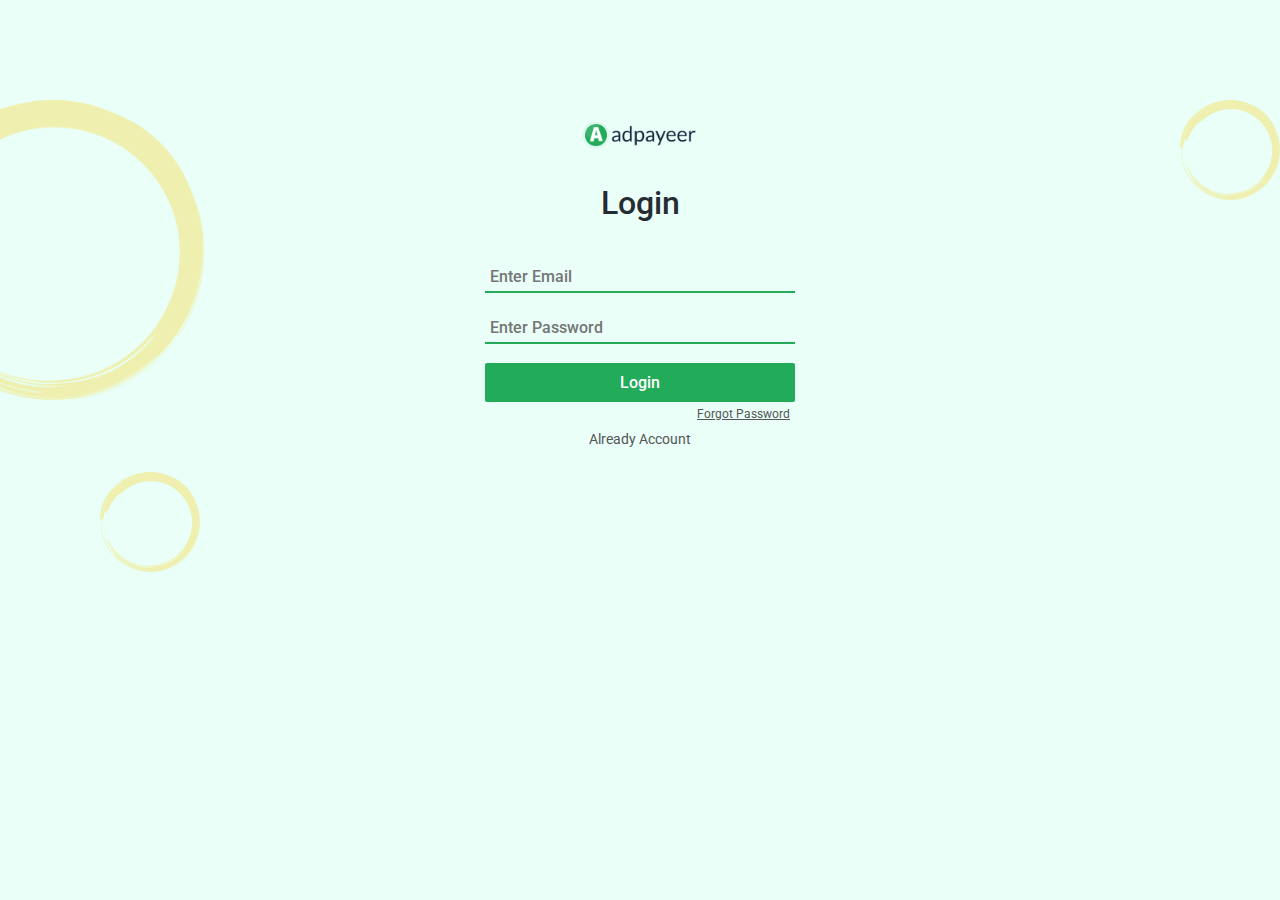
==== login.html @ de3fa991 "second" ====
<!doctype html>
<html lang="en">
<head>
    <meta charset="UTF-8">
    <meta name="viewport"
          content="width=device-width, user-scalable=no, initial-scale=1.0, maximum-scale=1.0, minimum-scale=1.0">
    <meta http-equiv="X-UA-Compatible" content="ie=edge">
    <link rel="icon" href="material/logo-icon.png">
    <link rel="stylesheet" href="https://pro.fontawesome.com/releases/v5.10.0/css/all.css" integrity="sha384-AYmEC3Yw5cVb3ZcuHtOA93w35dYTsvhLPVnYs9eStHfGJvOvKxVfELGroGkvsg+p" crossorigin="anonymous"/>
    <link rel="stylesheet" href="https://cdnjs.cloudflare.com/ajax/libs/animate.css/4.1.1/animate.min.css"/>
    <link rel="stylesheet" href="links/css/login.css">
    <title>Adpayeer</title>
</head>
<body>

<div class="back-img">
    <img style="height: 300px;
    position: absolute;
    z-index: -1;
    margin-left: -100px;
    opacity: 30%" src="material/rounded%20ring.png" alt="">

</div>
<div class="back-img">
    <img style="right: 0;width: 100px;height:100px;opacity: 30%;position: absolute;z-index: -1" src="material/rounded%20ring.png" alt="">

</div>
<div class="container">
    <a href="index.html"><img class="logo" src="material/logo.png" alt=""></a>

    <p id="title">Login</p>
    <form action="">
        <div class="input-control">
            <i class="fas fa-envelope"></i>
            <input type="email" placeholder="Enter Email">
        </div>
        <div class="input-control">
            <i class="fas fa-lock"></i>
            <input type="password" placeholder="Enter Password">
        </div>
        <br>
        <input class="btn-primary" type="submit" value="Login" placeholder="Enter Password">
        <a href="#">Forgot Password</a>
        <a href="#" class="alreadyAccount">Already Account</a>
    </form>
</div>

<div class="back-img">
    <img style=" margin-left: 100px;width: 100px;height:100px;opacity: 30%;position: absolute;z-index: -1" src="material/rounded%20ring.png" alt="">
</div>


</body>
</html>
---- links/css/login.css ----
@import url('https://fonts.googleapis.com/css2?family=Roboto:ital,wght@0,100;0,300;0,400;0,500;0,700;0,900;1,100;1,300;1,400;1,500;1,700;1,900&display=swap');
*
{
    padding: 0;
    margin: 0;
    font-family: "Roboto",sans-serif;
    box-sizing: border-box;

}
html {
    scroll-behavior: smooth;
}
.btn-primary
{
    background-color: #22ab59;
    text-decoration: none;
    color: white;
    padding: 10px;
    border-radius: 2px;
    cursor: pointer;
    border: none;
    font-size: 16px;
    font-weight: 500;
}
.btn-primary:hover
{
    background-color: #23ba64;
}
.btn-default
{
    background-color: white;
    text-decoration: none;
    color: #22ab59;
    padding: 5px 10px;
    border-radius: 2px;
}
.btn-default:hover
{
    background-color: whitesmoke;
}
.primary-color
{
    color: #22ab59;
    text-decoration: none;
    padding: 5px 10px;
}
/* width */
::-webkit-scrollbar {
    width: 10px;
}

/* Track */
::-webkit-scrollbar-track {
    background: #f1f1f1;
}

/* Handle */
::-webkit-scrollbar-thumb {
    background: #888;
}

/* Handle on hover */
::-webkit-scrollbar-thumb:hover {
    background: #555;
}
body
{
    background-color: #e9fff8;
}
.back-img img
{
    height: 500px;
    position: absolute;
    z-index: -1;
    margin-left: -100px;
    opacity: 30%;
}
.container
{
    display: flex;
    /*background-color: lightgrey;*/
    justify-content: center;
    flex-direction: column;
    align-items: center;
    width: 350px;
    padding: 20px;
    margin: 0 auto;
    margin-top: 100px;
    transition: 0.5s;
}
.container img
{
    height: 30px;
}
.container #title
{
    font-size: 32px;
    font-weight: 500;
    margin-top: 30px;
    color: #272c32;
}
form
{
    display: flex;
    flex-direction: column;
    width: 100%;
    margin-top: 20px;
}
form .input-control
{
    border-bottom: 2px solid #22ab59;
}
form .input-control i
{
    color: #22ab59;
}
form input[type=email],form input[type=password]
{
    padding: 5px;
    background:none;
    border: none;
    width: 90%;
    margin-top: 20px;
    font-weight: 500;
    font-size: 16px;
}
form input[type=email]:focus,form input[type=password]:focus
{
    outline: none;
}
form a
{
    color: #555555;
    font-size: 12px;
    padding: 5px;
    text-align: right;
}
form .alreadyAccount
{
    text-align: center;
    text-decoration: none;
    font-size: 14px;
}
@media (max-width: 490px) {

    .container
    {
        width: 250px;
        transition: 0.5s;
    }
}
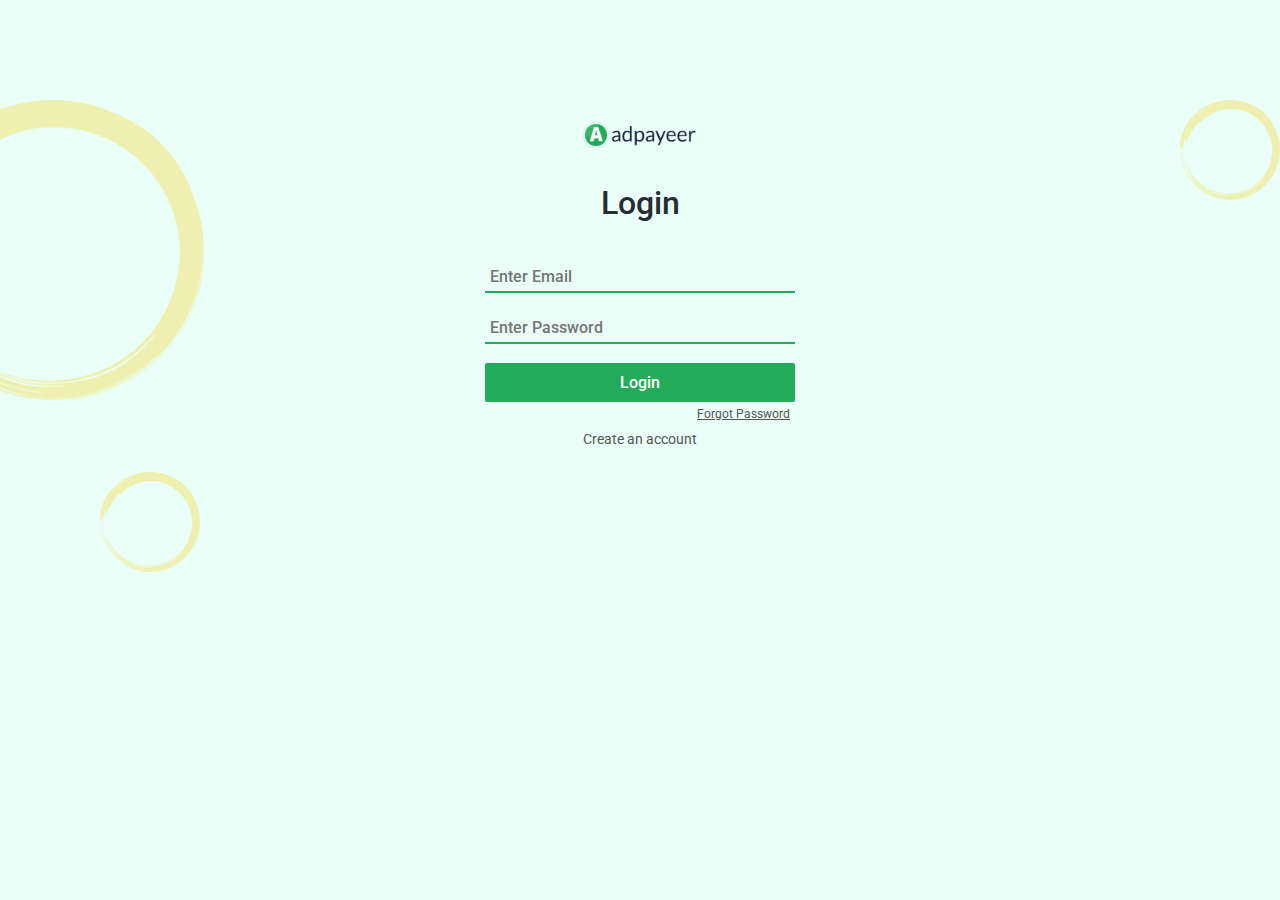
==== commit 9047b4b3: "second" ====
--- a/login.html
+++ b/login.html
@@ -32,7 +32,7 @@
     <form action="">
         <div class="input-control">
             <i class="fas fa-envelope"></i>
-            <input type="email" placeholder="Enter Email">
+            <input type="email" placeholder="Enter Email" autocomplete="off">
         </div>
         <div class="input-control">
             <i class="fas fa-lock"></i>
@@ -41,7 +41,7 @@
         <br>
         <input class="btn-primary" type="submit" value="Login" placeholder="Enter Password">
         <a href="#">Forgot Password</a>
-        <a href="#" class="alreadyAccount">Already Account</a>
+        <a href="signup.html" class="alreadyAccount">Create an account</a>
     </form>
 </div>
 
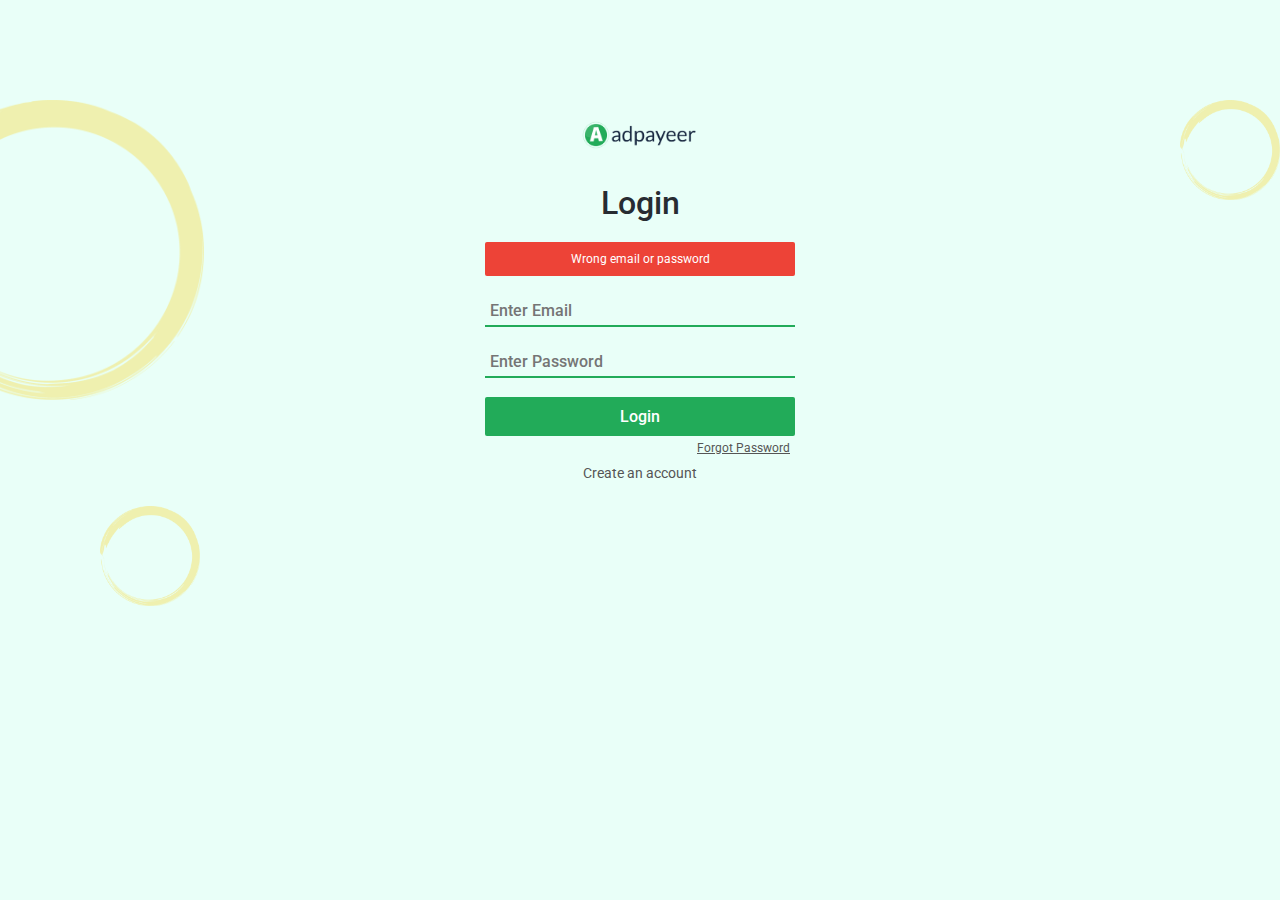
==== commit 8f96cc59: "third" ====
--- a/login.html
+++ b/login.html
@@ -27,19 +27,21 @@
 </div>
 <div class="container">
     <a href="index.html"><img class="logo" src="material/logo.png" alt=""></a>
-
     <p id="title">Login</p>
     <form action="">
-        <div class="input-control">
+        <div id="wrong-error" class="animate__animated animate__shakeX ">Wrong email or password</div>
+        <div id="email-text" class="input-control">
             <i class="fas fa-envelope"></i>
-            <input type="email" placeholder="Enter Email" autocomplete="off">
+            <input id="email" type="email" placeholder="Enter Email" autocomplete="off">
         </div>
-        <div class="input-control">
+        <small id="email-error"></small>
+        <div id="password-text" class="input-control">
             <i class="fas fa-lock"></i>
-            <input type="password" placeholder="Enter Password">
+            <input id="password" type="password" placeholder="Enter Password">
         </div>
+        <small id="password-error"></small>
         <br>
-        <input class="btn-primary" type="submit" value="Login" placeholder="Enter Password">
+        <input id="submit" class="btn-primary" type="submit" value="Login" placeholder="Enter Password">
         <a href="#">Forgot Password</a>
         <a href="signup.html" class="alreadyAccount">Create an account</a>
     </form>
@@ -49,6 +51,67 @@
     <img style=" margin-left: 100px;width: 100px;height:100px;opacity: 30%;position: absolute;z-index: -1" src="material/rounded%20ring.png" alt="">
 </div>
 
+<script src="links/library/jquery.js"></script>
+<script src="links/js/main.js"></script>
+<script>
+    function isEmail(email) {
+        var regex = /^([a-zA-Z0-9_.+-])+\@(([a-zA-Z0-9-])+\.)+([a-zA-Z0-9]{2,4})+$/;
+        return regex.test(email);
+    }
+    $( document ).ready(function() {
+       $('#submit').click(function (e) {
+
+           if ($('#email').val()=='' || isEmail($('#email').val())==false)
+           {
+               $('#email-text').css("border-bottom", "2px solid #ed4337");
+               $('.fa-envelope').css("color", "#ed4337");
+               $("#email-error").text("Invalid email");
+               $("#email-error").css({"font-size": "10px", "color": "#ed4337","display":"block"});
+               e.preventDefault();
+           }
+           else if ($('#password').val()=='')
+           {
+               $('#password-text').css("border-bottom", "2px solid #ed4337");
+               $('.fa-lock').css("color", "#ed4337");
+               $("#password-error").text("Invalid password");
+               $("#password-error").css({"font-size": "10px", "color": "#ed4337","display":"block"});
+               e.preventDefault();
+           }
+
+       });
+
+       $('#email').keyup(function (e) {
+           $('#email-text').css("border-bottom", "2px solid #22ab59");
+           $('.fa-envelope').css("color", "#22ab59");
+           $("#email-error").css("display", "none");
+           $('#wrong-error').css("display", "none");
+           e.preventDefault();
+       });
+        $('#password').keyup(function (e) {
+            $('#password-text').css("border-bottom", "2px solid #22ab59");
+            $('.fa-lock').css("color", "#22ab59");
+            $("#password-error").css("display", "none");
+            $('#wrong-error').css("display", "none");
+            e.preventDefault();
+        });
+        if ($('#wrong-error').text()=='')
+        {
+            $('#wrong-error').css("display", "none");
+        }
+        else
+        {
+            $('#wrong-error').css({
+                "font-size": "12px",
+                "background-color": "#ed4337",
+                "color": "white",
+                "padding": "10px",
+                "border-radius": "2px",
+                "text-align":"center"
+                });
+        }
+    });
+
+</script>
 
 </body>
 </html>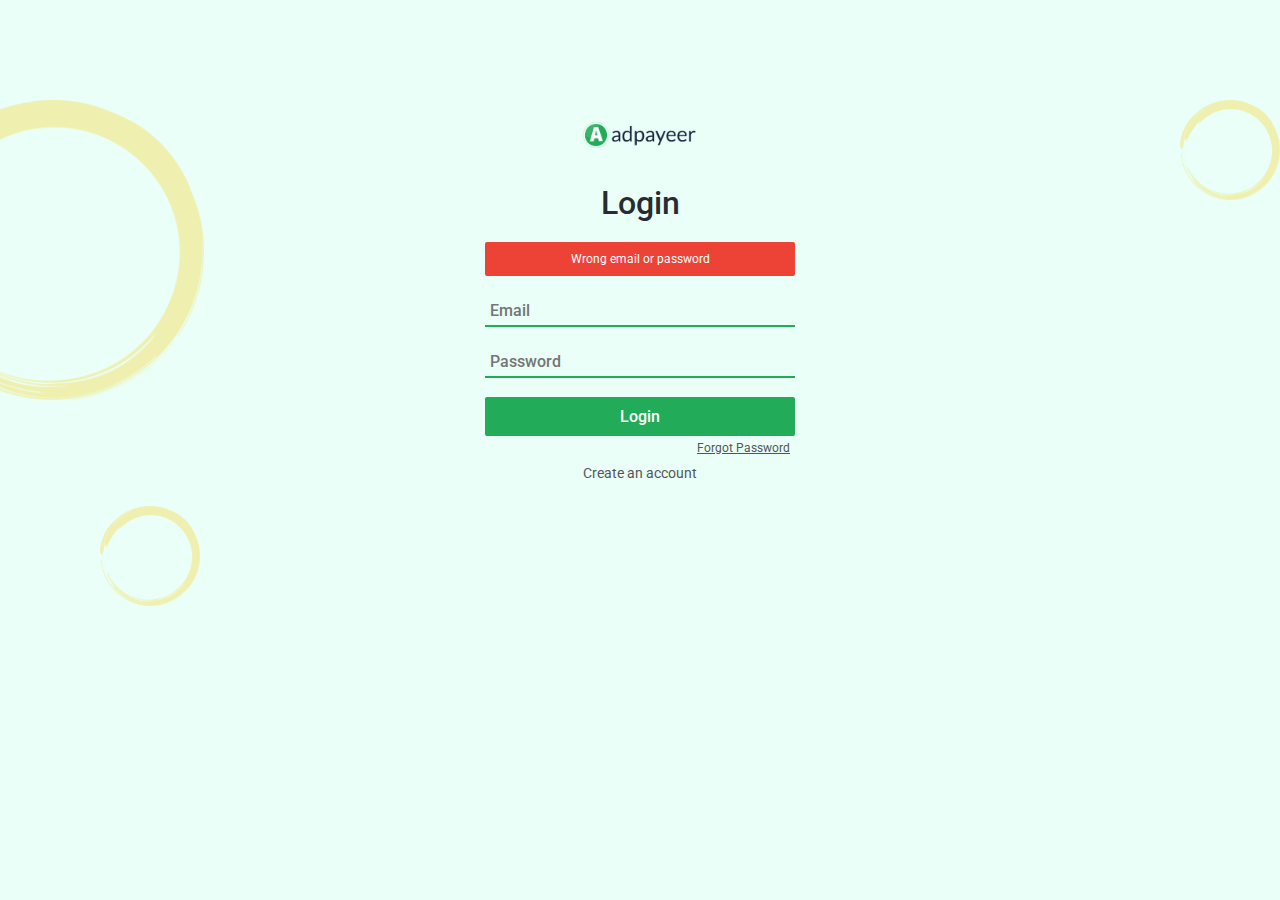
==== commit d8a976cb: "third" ====
--- a/login.html
+++ b/login.html
@@ -32,12 +32,12 @@
         <div id="wrong-error" class="animate__animated animate__shakeX ">Wrong email or password</div>
         <div id="email-text" class="input-control">
             <i class="fas fa-envelope"></i>
-            <input id="email" type="email" placeholder="Enter Email" autocomplete="off">
+            <input id="email" type="email" placeholder="Email" autocomplete="off">
         </div>
         <small id="email-error"></small>
         <div id="password-text" class="input-control">
             <i class="fas fa-lock"></i>
-            <input id="password" type="password" placeholder="Enter Password">
+            <input id="password" type="password" placeholder="Password">
         </div>
         <small id="password-error"></small>
         <br>
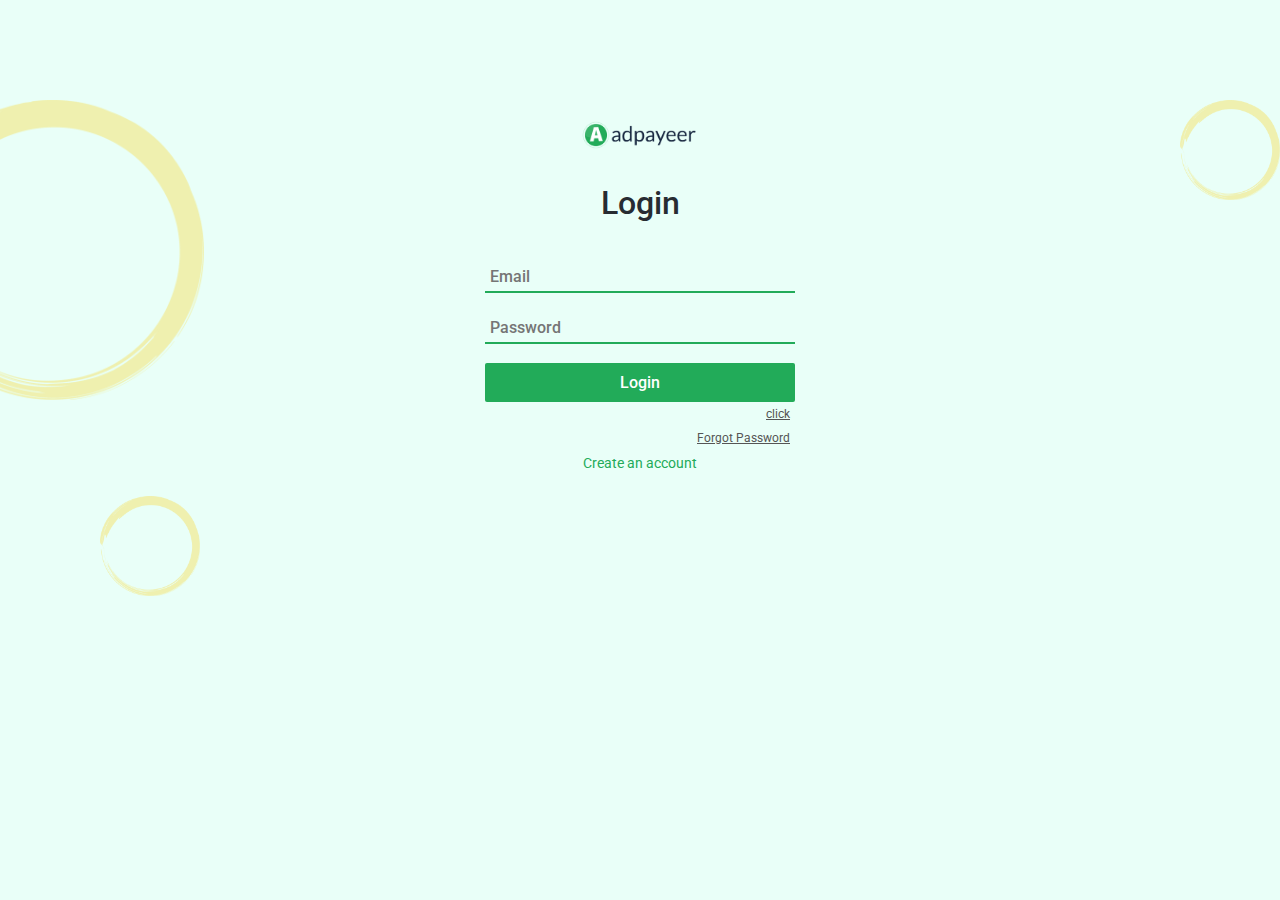
==== commit 14dd5419: "6/20/2021" ====
--- a/login.html
+++ b/login.html
@@ -8,7 +8,7 @@
     <link rel="icon" href="material/logo-icon.png">
     <link rel="stylesheet" href="https://pro.fontawesome.com/releases/v5.10.0/css/all.css" integrity="sha384-AYmEC3Yw5cVb3ZcuHtOA93w35dYTsvhLPVnYs9eStHfGJvOvKxVfELGroGkvsg+p" crossorigin="anonymous"/>
     <link rel="stylesheet" href="https://cdnjs.cloudflare.com/ajax/libs/animate.css/4.1.1/animate.min.css"/>
-    <link rel="stylesheet" href="links/css/login.css">
+    <link rel="stylesheet" href="links/css/login2.css">
     <title>Adpayeer</title>
 </head>
 <body>
@@ -29,7 +29,7 @@
     <a href="index.html"><img class="logo" src="material/logo.png" alt=""></a>
     <p id="title">Login</p>
     <form action="">
-        <div id="wrong-error" class="animate__animated animate__shakeX ">Wrong email or password</div>
+        <div id="wrong-error" class="animate__animated animate__shakeX "></div>
         <div id="email-text" class="input-control">
             <i class="fas fa-envelope"></i>
             <input id="email" type="email" placeholder="Email" autocomplete="off">
@@ -41,8 +41,9 @@
         </div>
         <small id="password-error"></small>
         <br>
-        <input id="submit" class="btn-primary" type="submit" value="Login" placeholder="Enter Password">
-        <a href="#">Forgot Password</a>
+        <input id="submit" class="btn-primary" type="submit" value="Login">
+        <a href="user/index.html">click</a>
+        <a href="forgot-password.html">Forgot Password</a>
         <a href="signup.html" class="alreadyAccount">Create an account</a>
     </form>
 </div>
--- a/links/css/login2.css
+++ b/links/css/login2.css
@@ -0,0 +1,156 @@
+@import url('https://fonts.googleapis.com/css2?family=Roboto:ital,wght@0,100;0,300;0,400;0,500;0,700;0,900;1,100;1,300;1,400;1,500;1,700;1,900&display=swap');
+*
+{
+    padding: 0;
+    margin: 0;
+    font-family: "Roboto",sans-serif;
+    box-sizing: border-box;
+
+}
+html {
+    scroll-behavior: smooth;
+}
+.btn-primary
+{
+    background-color: #22ab59;
+    text-decoration: none;
+    color: white;
+    padding: 10px;
+    border-radius: 2px;
+    cursor: pointer;
+    border: none;
+    font-size: 16px;
+    font-weight: 500;
+}
+.btn-primary:hover
+{
+    background-color: #23ba64;
+}
+.btn-default
+{
+    background-color: white;
+    text-decoration: none;
+    color: #22ab59;
+    padding: 5px 10px;
+    border-radius: 2px;
+}
+.btn-default:hover
+{
+    background-color: whitesmoke;
+}
+.primary-color
+{
+    color: #22ab59;
+    text-decoration: none;
+    padding: 5px 10px;
+}
+/* width */
+::-webkit-scrollbar {
+    width: 10px;
+}
+
+/* Track */
+::-webkit-scrollbar-track {
+    background: #f1f1f1;
+}
+
+/* Handle */
+::-webkit-scrollbar-thumb {
+    background: #888;
+}
+
+/* Handle on hover */
+::-webkit-scrollbar-thumb:hover {
+    background: #555;
+}
+body
+{
+    background-color: #e9fff8;
+}
+.back-img img
+{
+    height: 500px;
+    position: absolute;
+    z-index: -1;
+    margin-left: -100px;
+    opacity: 30%;
+}
+.container
+{
+    display: flex;
+    /*background-color: lightgrey;*/
+    justify-content: center;
+    flex-direction: column;
+    align-items: center;
+    width: 350px;
+    padding: 20px;
+    margin: 0 auto;
+    margin-top: 100px;
+    transition: 0.5s;
+}
+.container img
+{
+    height: 30px;
+}
+.container #title
+{
+    font-size: 32px;
+    font-weight: 500;
+    margin-top: 30px;
+    color: #272c32;
+}
+form
+{
+    display: flex;
+    flex-direction: column;
+    width: 100%;
+    margin-top: 20px;
+}
+form .input-control
+{
+    border-bottom: 2px solid #22ab59;
+}
+form .input-control i
+{
+    color: #22ab59;
+}
+form input[type=email],form input[type=password],form input[type=text]
+{
+    padding: 5px;
+    background:none;
+    border: none;
+    width: 90%;
+    margin-top: 20px;
+    font-weight: 500;
+    font-size: 16px;
+}
+form input[type=email]:focus,form input[type=password]:focus,form input[type=text]:focus
+{
+    outline: none;
+}
+form a
+{
+    color: #555555;
+    font-size: 12px;
+    padding: 5px;
+    text-align: right;
+}
+form .alreadyAccount
+{
+    text-align: center;
+    text-decoration: none;
+    font-size: 14px;
+    color: #22ab59;
+}
+@media (max-width: 320px) {
+
+    .container
+    {
+        width: 250px;
+        transition: 0.5s;
+    }
+    form input[type=email],form input[type=password],form input[type=text],form select
+    {
+        font-size: 14px;
+    }
+}